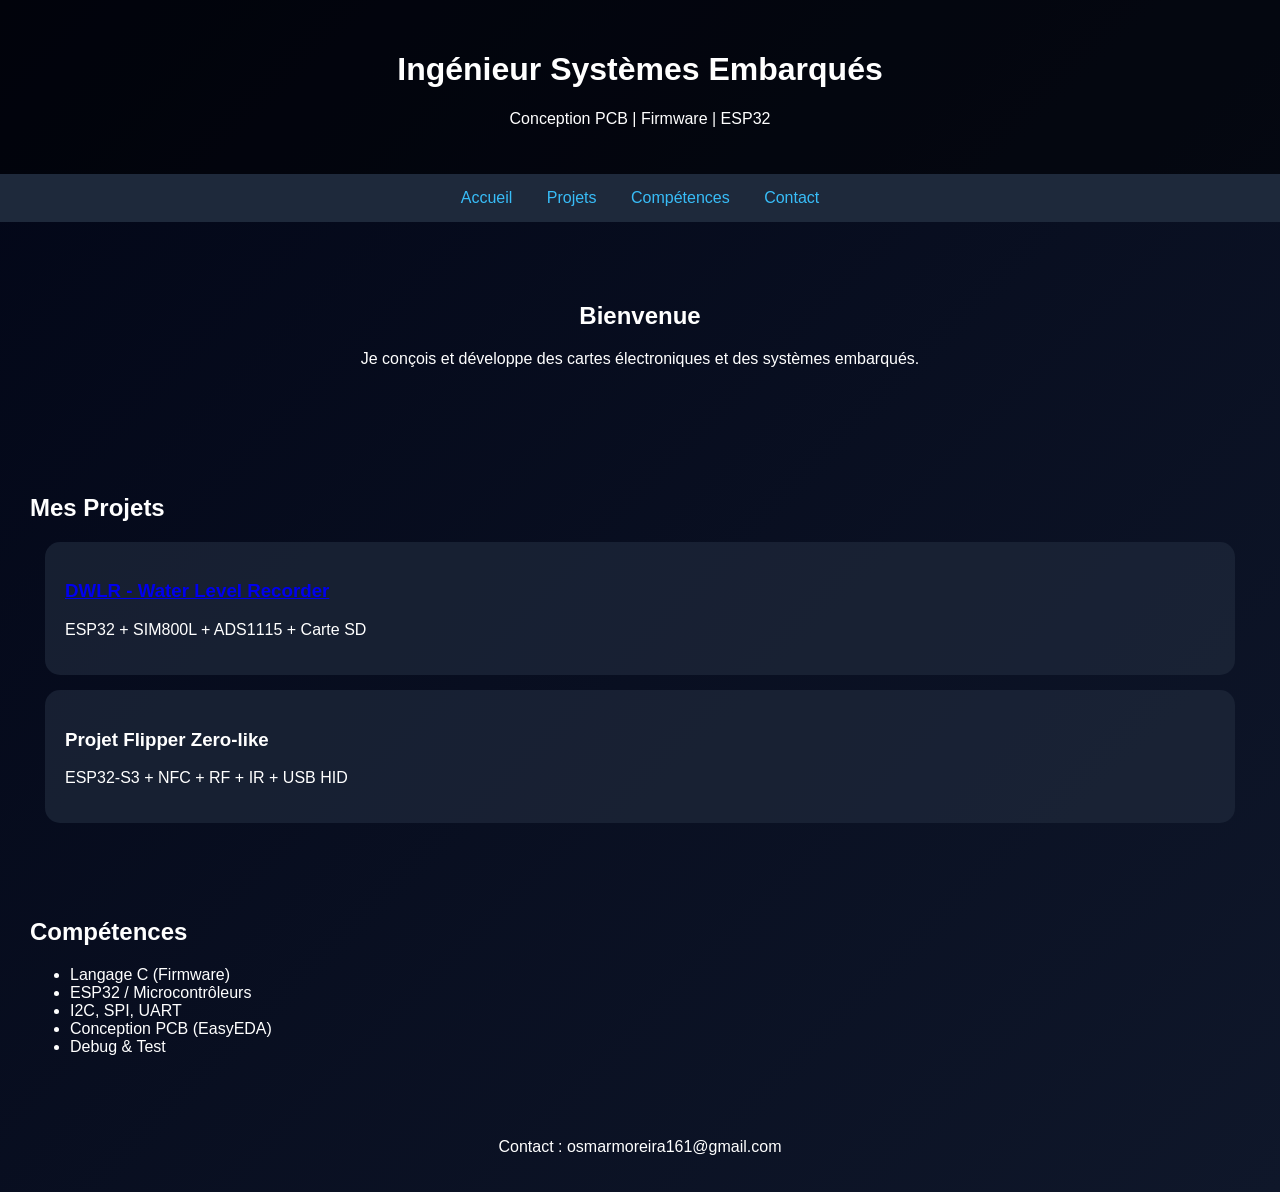
==== index.html @ a0d977c9 "Premier site web" ====
<!DOCTYPE html>
<html lang="fr">
<head>
    <meta charset="UTF-8">
    <title>Portfolio Electronique</title>
    <link rel="stylesheet" href="style.css">
</head>
<body>

<header>
    <h1>Ingénieur Systèmes Embarqués</h1>
    <p>Conception PCB | Firmware | ESP32</p>
</header>

<nav>
    <a href="#">Accueil</a>
    <a href="#">Projets</a>
    <a href="#">Compétences</a>
    <a href="#">Contact</a>
</nav>

<section class="hero">
    <h2>Bienvenue</h2>
    <p>Je conçois et développe des cartes électroniques et des systèmes embarqués.</p>
</section>

<section>
    <h2>Mes Projets</h2>
    <div class="card">
    <h3><a href="dwlr.html">DWLR - Water Level Recorder</a></h3>
    <p>ESP32 + SIM800L + ADS1115 + Carte SD</p>
</div>

    <div class="card">
        <h3>Projet Flipper Zero-like</h3>
        <p>ESP32-S3 + NFC + RF + IR + USB HID</p>
    </div>
</section>

<section>
    <h2>Compétences</h2>
    <ul>
        <li>Langage C (Firmware)</li>
        <li>ESP32 / Microcontrôleurs</li>
        <li>I2C, SPI, UART</li>
        <li>Conception PCB (EasyEDA)</li>
        <li>Debug & Test</li>
    </ul>
</section>

<footer>
    <p>Contact : osmarmoreira161@gmail.com</p>
</footer>

</body>
</html>
---- style.css ----
body {
    margin: 0;
    font-family: Arial;
    background: linear-gradient(135deg, #020617, #0f172a);
    color: white;
}

header {
    padding: 30px;
    text-align: center;
    background: rgba(0,0,0,0.5);
}

nav {
    padding: 15px;
    text-align: center;
    background-color: #1e293b;
}

nav a {
    color: #38bdf8;
    margin: 15px;
    text-decoration: none;
}

nav a:hover {
    color: white;
}

.hero {
    padding: 60px;
    text-align: center;
}

.card {
    background: rgba(30,41,59,0.7);
    padding: 20px;
    margin: 15px;
    border-radius: 15px;
    transition: 0.3s;
}

.card:hover {
    transform: scale(1.05);
    background-color: #334155;
}

section {
    padding: 30px;
}

footer {
    text-align: center;
    padding: 20px;
}
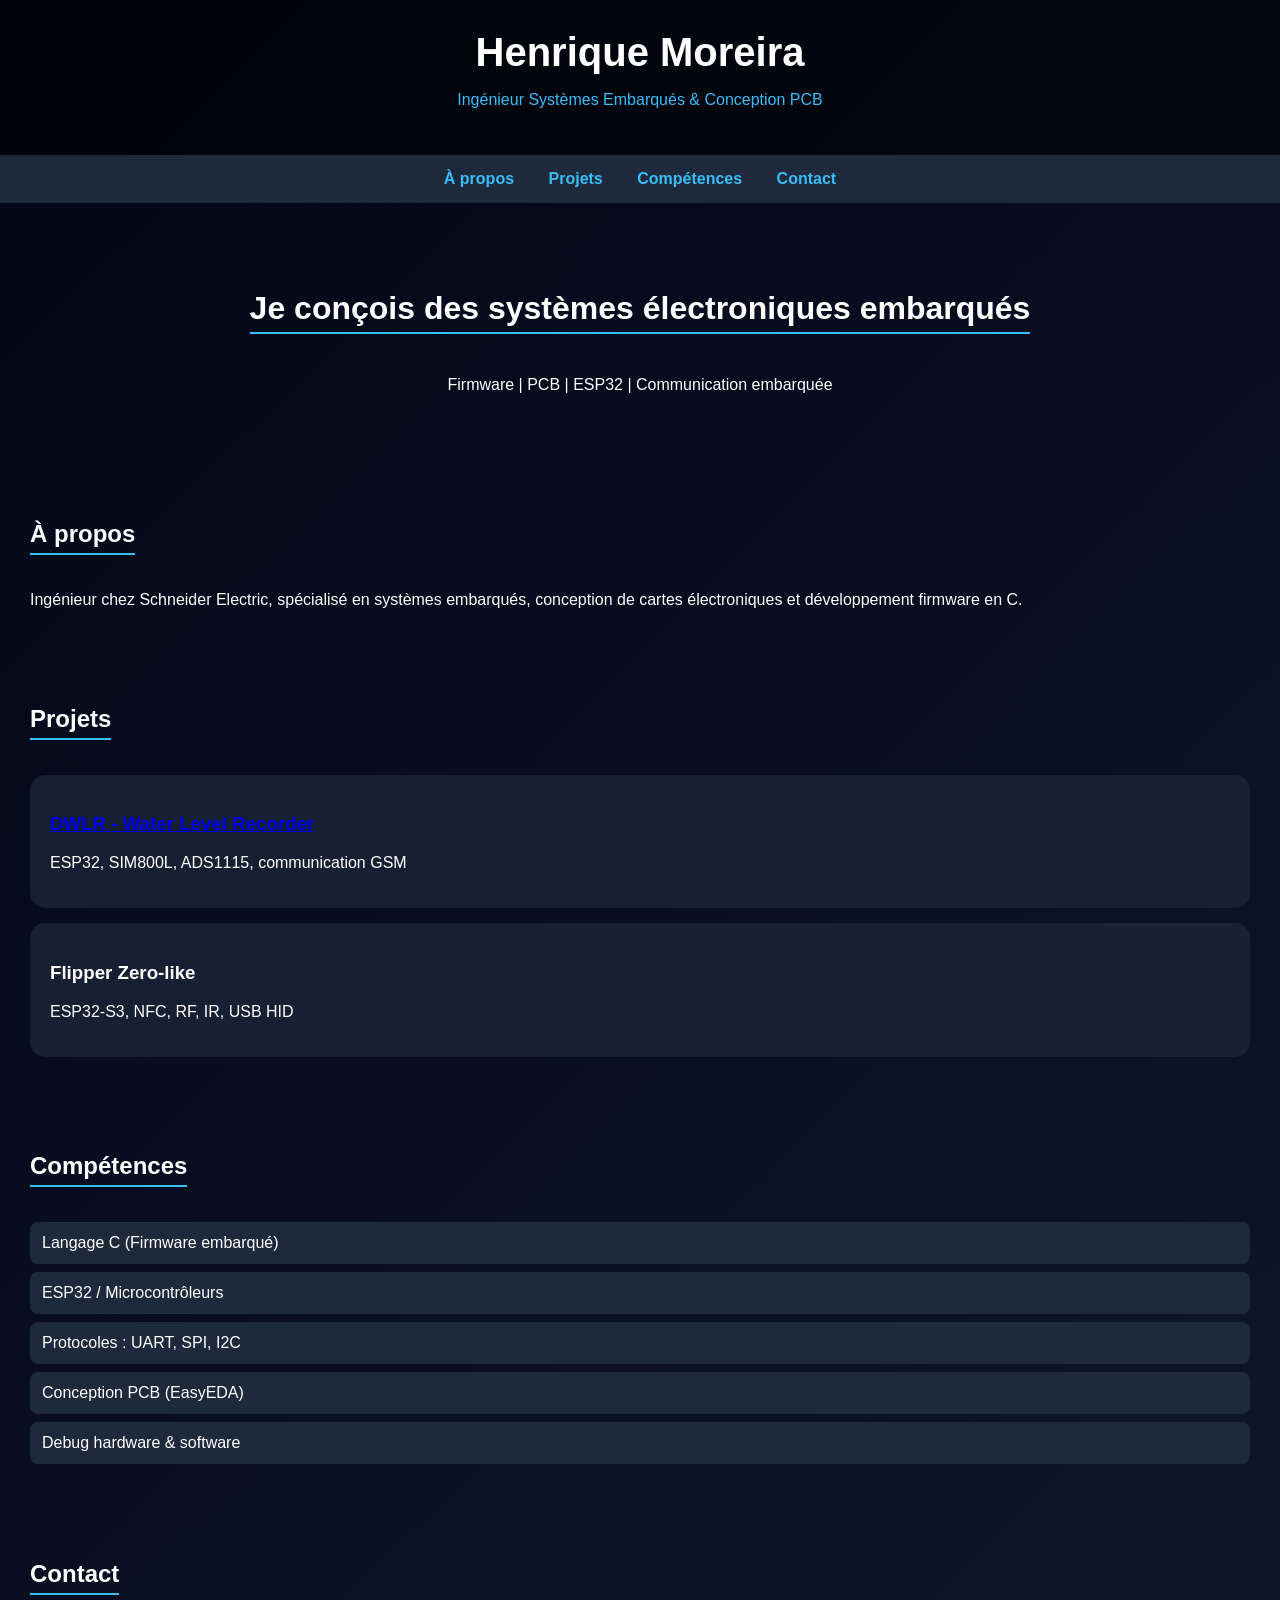
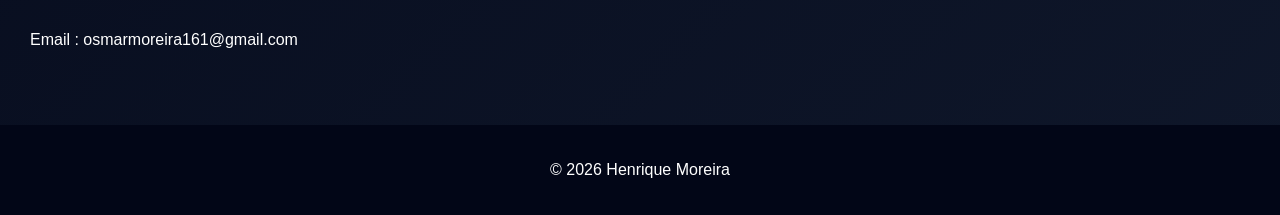
==== commit 82e792d7: "Update design" ====
--- a/index.html
+++ b/index.html
@@ -2,54 +2,69 @@
 <html lang="fr">
 <head>
     <meta charset="UTF-8">
-    <title>Portfolio Electronique</title>
+    <title>Portfolio - Ingénieur Embedded</title>
     <link rel="stylesheet" href="style.css">
 </head>
 <body>
 
 <header>
-    <h1>Ingénieur Systèmes Embarqués</h1>
-    <p>Conception PCB | Firmware | ESP32</p>
+    <h1>Henrique Moreira</h1>
+    <p>Ingénieur Systèmes Embarqués & Conception PCB</p>
 </header>
 
 <nav>
-    <a href="#">Accueil</a>
-    <a href="#">Projets</a>
-    <a href="#">Compétences</a>
-    <a href="#">Contact</a>
+    <a href="#about">À propos</a>
+    <a href="#projects">Projets</a>
+    <a href="#skills">Compétences</a>
+    <a href="#contact">Contact</a>
 </nav>
 
 <section class="hero">
-    <h2>Bienvenue</h2>
-    <p>Je conçois et développe des cartes électroniques et des systèmes embarqués.</p>
+    <h2>Je conçois des systèmes électroniques embarqués</h2>
+    <p>Firmware | PCB | ESP32 | Communication embarquée</p>
 </section>
 
-<section>
-    <h2>Mes Projets</h2>
-    <div class="card">
-    <h3><a href="dwlr.html">DWLR - Water Level Recorder</a></h3>
-    <p>ESP32 + SIM800L + ADS1115 + Carte SD</p>
-</div>
+<section id="about">
+    <h2>À propos</h2>
+    <p>
+        Ingénieur chez Schneider Electric, spécialisé en systèmes embarqués,
+        conception de cartes électroniques et développement firmware en C.
+    </p>
+</section>
+
+<section id="projects">
+    <h2>Projets</h2>
 
     <div class="card">
-        <h3>Projet Flipper Zero-like</h3>
-        <p>ESP32-S3 + NFC + RF + IR + USB HID</p>
+        <h3><a href="dwlr.html">DWLR - Water Level Recorder</a></h3>
+        <p>ESP32, SIM800L, ADS1115, communication GSM</p>
     </div>
+
+    <div class="card">
+        <h3>Flipper Zero-like</h3>
+        <p>ESP32-S3, NFC, RF, IR, USB HID</p>
+    </div>
+
 </section>
 
-<section>
+<section id="skills">
     <h2>Compétences</h2>
     <ul>
-        <li>Langage C (Firmware)</li>
+        <li>Langage C (Firmware embarqué)</li>
         <li>ESP32 / Microcontrôleurs</li>
-        <li>I2C, SPI, UART</li>
+        <li>Protocoles : UART, SPI, I2C</li>
         <li>Conception PCB (EasyEDA)</li>
-        <li>Debug & Test</li>
+        <li>Debug hardware & software</li>
     </ul>
 </section>
 
+<section id="contact">
+    <h2>Contact</h2>
+    <p>Email : osmarmoreira161@gmail.com</p>
+</section>
+
 <footer>
-    <p>Contact : osmarmoreira161@gmail.com</p>
+    <p>© 2026 Henrique Moreira</p>
 </footer>
 
 </body>
--- a/style.css
+++ b/style.css
@@ -1,16 +1,27 @@
 body {
     margin: 0;
-    font-family: Arial;
+    font-family: Arial, sans-serif;
     background: linear-gradient(135deg, #020617, #0f172a);
     color: white;
 }
 
+/* HEADER */
 header {
     padding: 30px;
     text-align: center;
     background: rgba(0,0,0,0.5);
 }
 
+header h1 {
+    margin: 0;
+    font-size: 2.5em;
+}
+
+header p {
+    color: #38bdf8;
+}
+
+/* NAVBAR */
 nav {
     padding: 15px;
     text-align: center;
@@ -21,21 +32,40 @@
     color: #38bdf8;
     margin: 15px;
     text-decoration: none;
+    font-weight: bold;
 }
 
 nav a:hover {
     color: white;
 }
 
+/* HERO SECTION */
 .hero {
     padding: 60px;
     text-align: center;
 }
 
+.hero h2 {
+    font-size: 2em;
+}
+
+/* SECTIONS */
+section {
+    padding: 30px;
+}
+
+/* TITRES */
+h2 {
+    border-bottom: 2px solid #38bdf8;
+    display: inline-block;
+    padding-bottom: 5px;
+}
+
+/* CARDS (PROJETS) */
 .card {
     background: rgba(30,41,59,0.7);
     padding: 20px;
-    margin: 15px;
+    margin: 15px 0;
     border-radius: 15px;
     transition: 0.3s;
 }
@@ -45,11 +75,23 @@
     background-color: #334155;
 }
 
-section {
-    padding: 30px;
+/* LISTES (COMPÉTENCES) */
+ul {
+    list-style: none;
+    padding: 0;
 }
 
+ul li {
+    background: #1e293b;
+    margin: 8px 0;
+    padding: 12px;
+    border-radius: 8px;
+}
+
+/* FOOTER */
 footer {
     text-align: center;
     padding: 20px;
+    background-color: #020617;
+    margin-top: 30px;
 }
